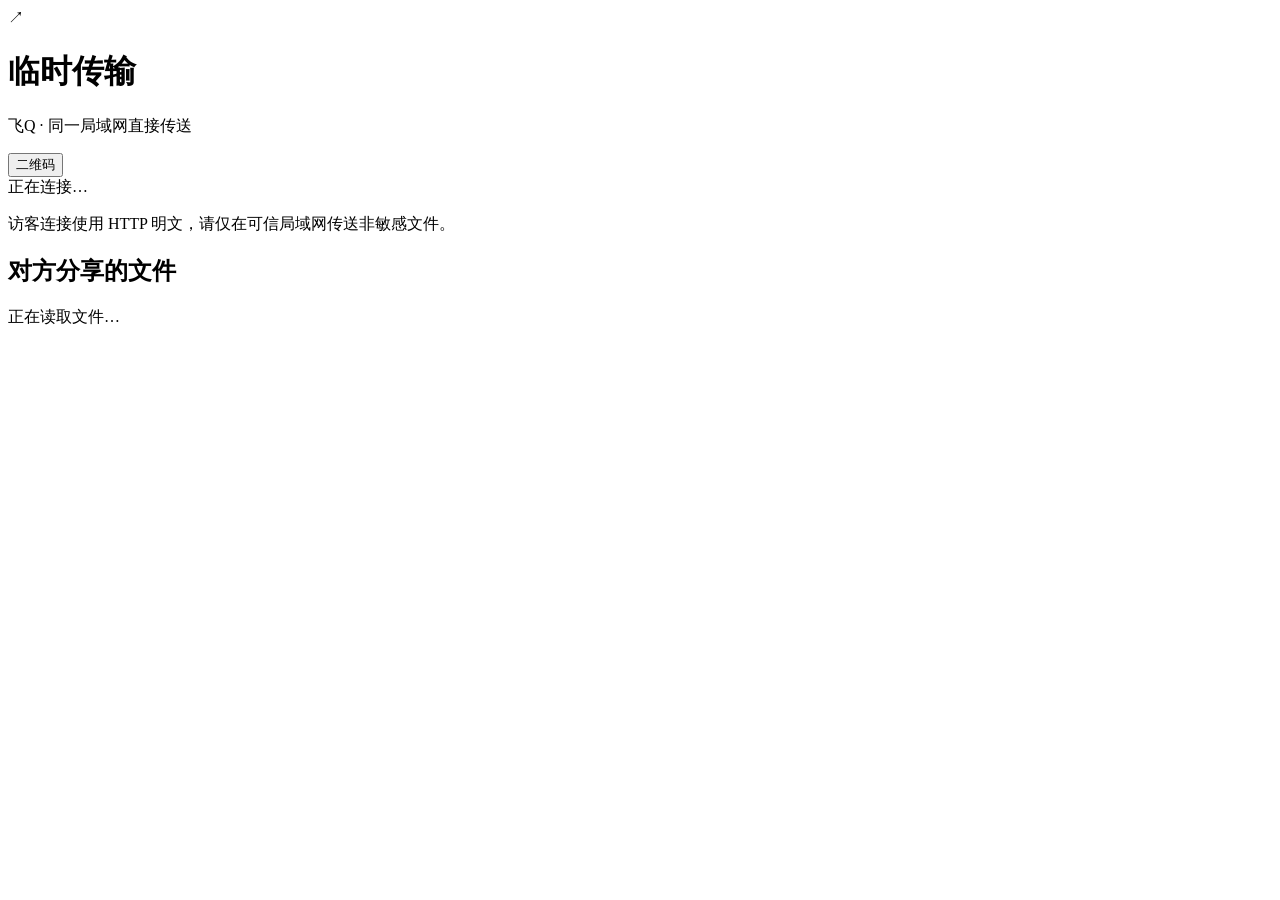
==== assets/tools/guest.html @ fa5da164 "feat(transfer): 新增传输任务暂停、浏览器收发及安卓存储优化" ====
<!doctype html>
<html lang="zh-CN">
<head><meta charset="utf-8"><meta name="viewport" content="width=device-width,initial-scale=1"><title>飞Q · 临时传输</title><link rel="stylesheet" href="/guest.css"><script src="/qrcodegen.js" defer></script><script src="/guest.js" defer></script></head>
<body>
<main>
  <header><span class="logo" aria-hidden="true">↗</span><div><h1>临时传输</h1><p>飞Q · 同一局域网直接传送</p></div><button id="qr-toggle" class="quiet" type="button">二维码</button></header>
  <div class="notice"><span class="dot"></span><span id="session">正在连接…</span></div>
  <p class="security">访客连接使用 HTTP 明文，请仅在可信局域网传送非敏感文件。</p>
  <section id="qr-panel" hidden><canvas id="qr" aria-label="临时传输链接二维码"></canvas><p>用另一台设备扫码打开</p><button id="copy" class="quiet" type="button">复制链接</button></section>
  <section aria-labelledby="files-title"><div class="section-title"><h2 id="files-title">对方分享的文件</h2><span id="count"></span></div><div id="downloads" class="files"><p class="empty">正在读取文件…</p></div></section>
  <section id="upload" hidden aria-labelledby="upload-title"><div class="section-title"><h2 id="upload-title">发送给对方</h2><span>本次最多 100 个文件 · 10 GiB</span></div><label id="drop" tabindex="0"><span class="upload-icon" aria-hidden="true">↑</span><strong>选择文件，或拖到这里</strong><span>按顺序上传，失败可继续</span><input id="picker" type="file" multiple hidden></label><div id="uploads" class="files"></div></section>
  <p id="message" role="status" aria-live="polite"></p>
</main>
</body></html>
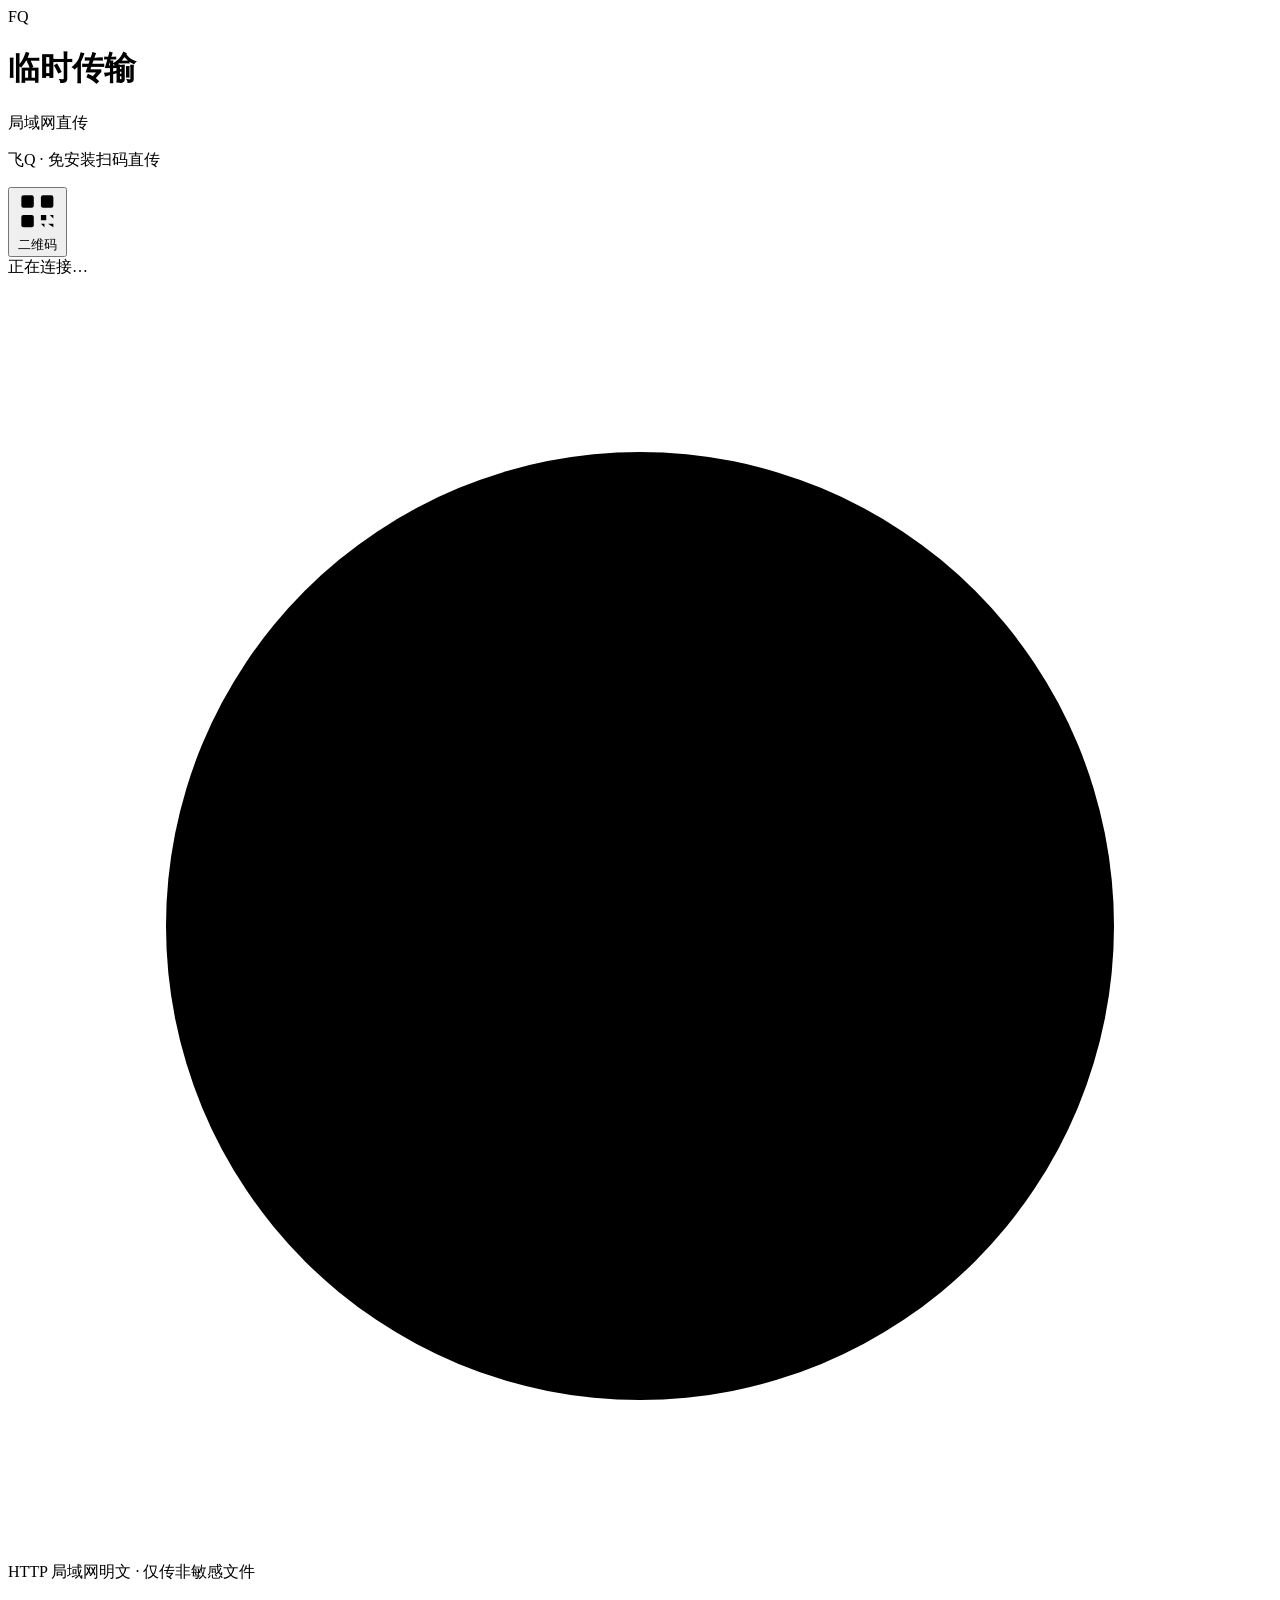
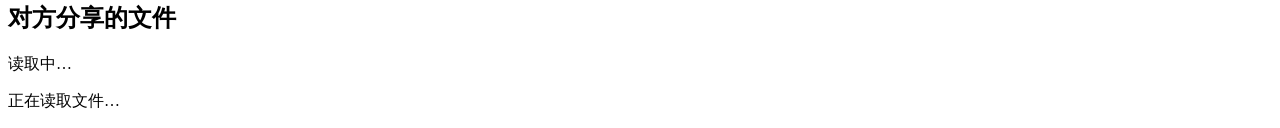
==== commit 124b1248: "fix(transfer,vpn,ui): 修复传输闪烁、Android VPN断连传文件并美化双端弹窗与访客页(0.8.1)" ====
--- a/assets/tools/guest.html
+++ b/assets/tools/guest.html
@@ -1,14 +1,88 @@
 <!doctype html>
 <html lang="zh-CN">
-<head><meta charset="utf-8"><meta name="viewport" content="width=device-width,initial-scale=1"><title>飞Q · 临时传输</title><link rel="stylesheet" href="/guest.css"><script src="/qrcodegen.js" defer></script><script src="/guest.js" defer></script></head>
+<head>
+  <meta charset="utf-8">
+  <meta name="viewport" content="width=device-width,initial-scale=1,viewport-fit=cover">
+  <meta name="color-scheme" content="light dark">
+  <title>飞Q · 临时传输</title>
+  <link rel="stylesheet" href="/guest.css">
+  <script src="/qrcodegen.js" defer></script>
+  <script src="/guest.js" defer></script>
+</head>
 <body>
-<main>
-  <header><span class="logo" aria-hidden="true">↗</span><div><h1>临时传输</h1><p>飞Q · 同一局域网直接传送</p></div><button id="qr-toggle" class="quiet" type="button">二维码</button></header>
-  <div class="notice"><span class="dot"></span><span id="session">正在连接…</span></div>
-  <p class="security">访客连接使用 HTTP 明文，请仅在可信局域网传送非敏感文件。</p>
-  <section id="qr-panel" hidden><canvas id="qr" aria-label="临时传输链接二维码"></canvas><p>用另一台设备扫码打开</p><button id="copy" class="quiet" type="button">复制链接</button></section>
-  <section aria-labelledby="files-title"><div class="section-title"><h2 id="files-title">对方分享的文件</h2><span id="count"></span></div><div id="downloads" class="files"><p class="empty">正在读取文件…</p></div></section>
-  <section id="upload" hidden aria-labelledby="upload-title"><div class="section-title"><h2 id="upload-title">发送给对方</h2><span>本次最多 100 个文件 · 10 GiB</span></div><label id="drop" tabindex="0"><span class="upload-icon" aria-hidden="true">↑</span><strong>选择文件，或拖到这里</strong><span>按顺序上传，失败可继续</span><input id="picker" type="file" multiple hidden></label><div id="uploads" class="files"></div></section>
-  <p id="message" role="status" aria-live="polite"></p>
-</main>
-</body></html>
+  <main>
+    <header class="topbar">
+      <div class="brand-wrap">
+        <span class="logo" aria-hidden="true">FQ</span>
+        <div class="brand-text">
+          <div class="title-row">
+            <h1>临时传输</h1>
+            <span class="mode-badge">局域网直传</span>
+          </div>
+          <p>飞Q · 免安装扫码直传</p>
+        </div>
+      </div>
+      <button id="qr-toggle" class="tool-btn" type="button" aria-expanded="false">
+        <svg class="btn-icon" viewBox="0 0 24 24" aria-hidden="true"><rect x="3" y="3" width="7" height="7" rx="1.2"/><rect x="14" y="3" width="7" height="7" rx="1.2"/><rect x="3" y="14" width="7" height="7" rx="1.2"/><path d="M14 14h3v3h-3zM19 14h2v2M14 19h2v2M18 19h3v2"/></svg>
+        <span>二维码</span>
+      </button>
+    </header>
+
+    <div class="status-card">
+      <div class="notice">
+        <span class="dot" aria-hidden="true"></span>
+        <span id="session">正在连接…</span>
+      </div>
+      <p class="security">
+        <svg class="inline-icon" viewBox="0 0 24 24" aria-hidden="true"><circle cx="12" cy="12" r="9"/><path d="M12 8v5M12 16h.01"/></svg>
+        <span>HTTP 局域网明文 · 仅传非敏感文件</span>
+      </p>
+    </div>
+
+    <section id="qr-panel" class="qr-card" hidden>
+      <div class="qr-frame">
+        <canvas id="qr" aria-label="临时传输链接二维码"></canvas>
+      </div>
+      <p class="qr-tip">扫码打开临时传输页</p>
+      <div class="qr-actions">
+        <code id="qr-link" class="qr-link"></code>
+        <button id="copy" class="primary" type="button">复制链接</button>
+      </div>
+    </section>
+
+    <section class="panel-card" aria-labelledby="files-title">
+      <div class="section-title">
+        <div class="section-heading">
+          <h2 id="files-title">对方分享的文件</h2>
+        </div>
+        <span id="count" class="count-pill">读取中…</span>
+      </div>
+      <div id="downloads" class="files">
+        <p class="empty">正在读取文件…</p>
+      </div>
+    </section>
+
+    <section id="upload" class="panel-card" hidden aria-labelledby="upload-title">
+      <div class="section-title">
+        <div class="section-heading">
+          <h2 id="upload-title">发送给对方</h2>
+        </div>
+        <span class="quota-pill">限 100 个 · 10 GiB</span>
+      </div>
+      <div class="upload-body">
+        <label id="drop" tabindex="0">
+          <span class="upload-icon" aria-hidden="true">
+            <svg viewBox="0 0 24 24"><path d="M12 16V4M7 9l5-5 5 5"/><path d="M4 17v2a2 2 0 0 0 2 2h12a2 2 0 0 0 2-2v-2"/></svg>
+          </span>
+          <strong>选择文件或拖放到这里</strong>
+          <span>分块上传 · 中断可续传</span>
+          <input id="picker" type="file" multiple hidden>
+        </label>
+        <div id="uploads" class="files upload-list"></div>
+      </div>
+    </section>
+
+    <p id="message" role="status" aria-live="polite"></p>
+  </main>
+</body>
+</html>
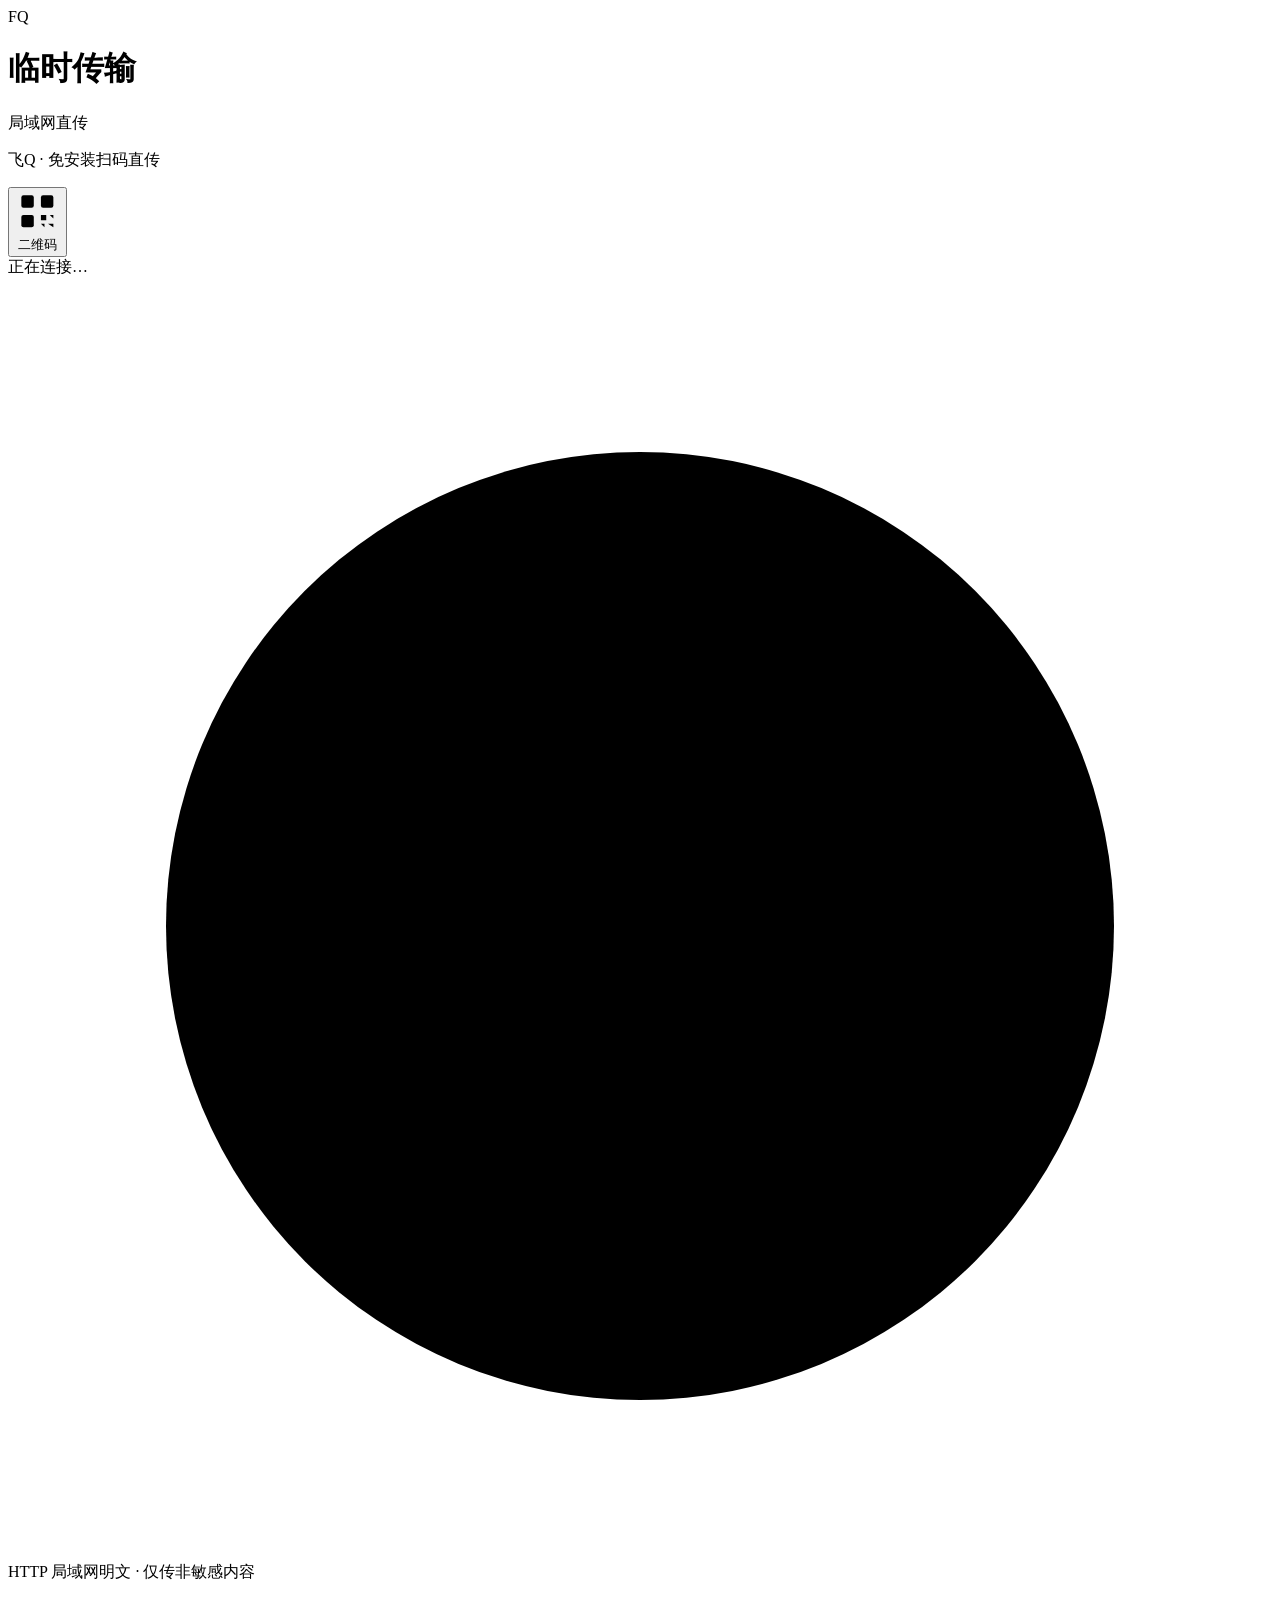
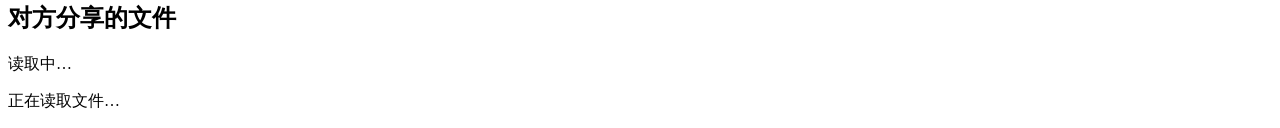
==== commit cef8e00f: "feat(guest): 支持访客纯文本互传、网页目录搜索折叠与对比度修复" ====
--- a/assets/tools/guest.html
+++ b/assets/tools/guest.html
@@ -35,7 +35,7 @@
       </div>
       <p class="security">
         <svg class="inline-icon" viewBox="0 0 24 24" aria-hidden="true"><circle cx="12" cy="12" r="9"/><path d="M12 8v5M12 16h.01"/></svg>
-        <span>HTTP 局域网明文 · 仅传非敏感文件</span>
+        <span>HTTP 局域网明文 · 仅传非敏感内容</span>
       </p>
     </div>
 
@@ -55,8 +55,17 @@
         <div class="section-heading">
           <h2 id="files-title">对方分享的文件</h2>
         </div>
-        <span id="count" class="count-pill">读取中…</span>
+        <div class="section-actions">
+          <span id="count" class="count-pill">读取中…</span>
+          <a id="download-all" class="download" hidden>下载全部</a>
+        </div>
       </div>
+      <p id="archive-hint" class="archive-hint" hidden>打包下载最多 1000 个文件、单包小于 4 GiB；较大内容请分目录或逐件下载。</p>
+      <div id="download-filter" class="download-filter" hidden>
+        <label for="download-search">搜索分享文件</label>
+        <input id="download-search" type="search" placeholder="按文件名或相对路径搜索" autocomplete="off">
+      </div>
+      <div id="directory-downloads" class="directories" aria-label="可下载的文件夹" hidden></div>
       <div id="downloads" class="files">
         <p class="empty">正在读取文件…</p>
       </div>
@@ -67,7 +76,7 @@
         <div class="section-heading">
           <h2 id="upload-title">发送给对方</h2>
         </div>
-        <span class="quota-pill">限 100 个 · 10 GiB</span>
+        <span id="upload-quota" class="quota-pill">正在读取接收上限</span>
       </div>
       <div class="upload-body">
         <label id="drop" tabindex="0">
@@ -78,7 +87,38 @@
           <span>分块上传 · 中断可续传</span>
           <input id="picker" type="file" multiple hidden>
         </label>
+        <button id="choose-folder" class="soft" type="button" hidden>选择文件夹（保留目录）</button>
+        <input id="folder-picker" type="file" webkitdirectory multiple hidden>
+        <div id="upload-summary" class="upload-summary" hidden aria-live="polite">
+          <div class="summary-values">
+            <span id="upload-bytes">已传字节：0 B / 0 B</span>
+            <span id="upload-saved">已保存件数：0 / 0</span>
+          </div>
+          <progress id="upload-total" max="1" value="0" aria-label="服务端已确认的上传字节"></progress>
+          <button id="cancel-queued" class="danger" type="button" disabled>取消全部未开始</button>
+        </div>
         <div id="uploads" class="files upload-list"></div>
+      </div>
+    </section>
+
+    <section id="text-transfer" class="panel-card" hidden aria-labelledby="text-title">
+      <div class="section-title">
+        <h2 id="text-title">文本互传</h2>
+        <span class="section-sub">只保留本次会话，结束自动清空</span>
+      </div>
+      <div class="text-body">
+        <label for="text-draft">发送纯文本给对方</label>
+        <textarea id="text-draft" rows="3" autocomplete="off" spellcheck="false" placeholder="输入或手动粘贴文本"></textarea>
+        <div class="text-actions">
+          <span id="text-size" class="section-sub">0 / 4096 UTF-8 字节</span>
+          <button id="text-send" class="primary" type="button">发送文本</button>
+        </div>
+        <p id="text-status" role="status" aria-live="polite"></p>
+        <h3>对方发布的文本</h3>
+        <div id="text-received" class="text-list"><p class="text-empty">等待对方发布文本</p></div>
+        <h3>我已发送给对方</h3>
+        <div id="text-sent" class="text-list"><p class="text-empty">尚未发送文本</p></div>
+        <p class="section-sub">每方向最多 64 条 / 128 KiB；访客之间看不到彼此投递的文本。</p>
       </div>
     </section>
 
